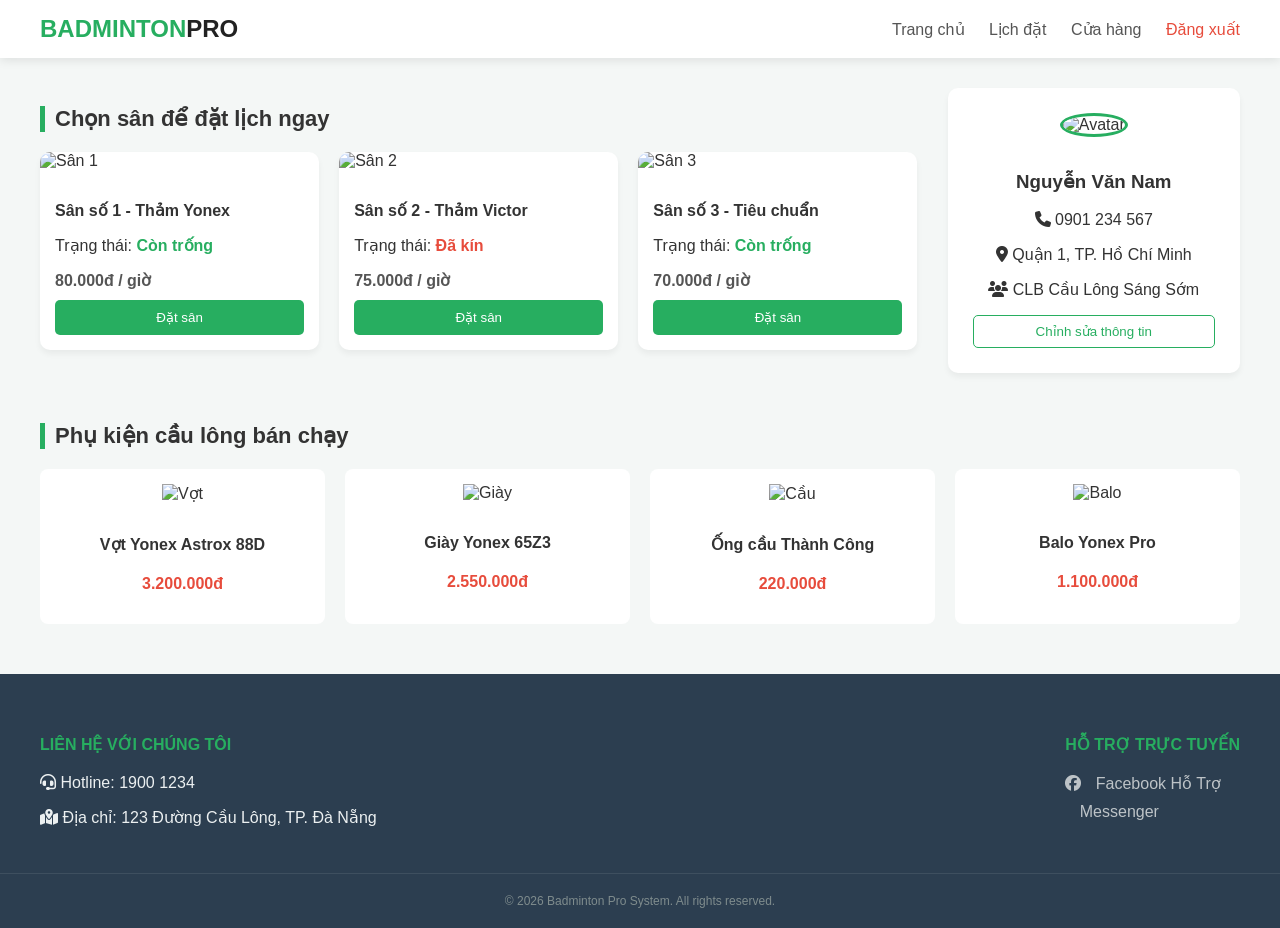
==== trangchuchinh.html @ 261c15bf "update code" ====
<!DOCTYPE html>
<html lang="vi">

<head>
    <meta charset="UTF-8">
    <meta name="viewport" content="width=device-width, initial-scale=1.0">
    <title>Trang Chủ Thành Viên - Badminton Pro</title>
    <link rel="stylesheet" href="trangchuchinh.css">
    <link rel="stylesheet" href="https://cdnjs.cloudflare.com/ajax/libs/font-awesome/6.4.2/css/all.min.css">
</head>

<body>


    <header class="main-header">
        <div class="container">
            <div class="logo">BADMINTON<span>PRO</span></div>
            <nav>
                <a href="#">Trang chủ</a>
                <a href="lichdat.html">Lịch đặt</a>
                <a href="#">Cửa hàng</a>
                <a href="home1.html" class="logout-link">Đăng xuất</a>
            </nav>
        </div>
    </header>

    <div class="container main-layout">
        <section class="left-content">
            <h2 class="section-title">Chọn sân để đặt lịch ngay</h2>
            <div class="court-list">
                <div class="court-card">
                    <img src="https://cdn0026.imgtaothao.com/media/dich-vu/thi-cong/san-cau-long/kich-thuoc-san/kich-thuoc-san-cau-long.webp"
                        alt="Sân 1">
                    <div class="court-info">
                        <h3>Sân số 1 - Thảm Yonex</h3>
                        <p>Trạng thái: <span class="available">Còn trống</span></p>
                        <p class="price">80.000đ / giờ</p>
                        <button class="btn-book" onclick="window.location.href='order.html'">Đặt sân</button>
                    </div>
                </div>
                <div class="court-card">
                    <img src="https://loadbalancer.dktvnblog.com/blog/wp-content/uploads/2023/11/kich-thuoc-san-cau-long-doi-va-don-khac-nhau-o-vung-ngoai-cung-duong-bien.png"
                        alt="Sân 2">
                    <div class="court-info">
                        <h3>Sân số 2 - Thảm Victor</h3>
                        <p>Trạng thái: <span class="full">Đã kín</span></p>
                        <p class="price">75.000đ / giờ</p>
                        <button class="btn-book" onclick="window.location.href='order.html'">Đặt sân</button>
                    </div>
                </div>
                <div class="court-card">
                    <img src="https://oct.vn/upload/files/he%20thong%20san%20the%20thao/kichthuocsancaulong.jpg"
                        alt="Sân 3">
                    <div class="court-info">
                        <h3>Sân số 3 - Tiêu chuẩn</h3>
                        <p>Trạng thái: <span class="available">Còn trống</span></p>
                        <p class="price">70.000đ / giờ</p>
                        <button class="btn-book" onclick="window.location.href='order.html'">Đặt sân</button>
                    </div>
                </div>
            </div>
        </section>

        <aside class="right-sidebar">
            <div class="profile-card">
                <img src="https://i.pravatar.cc/150?img=12" alt="Avatar" class="user-avatar">
                <h3 id="profileName">Nguyễn Văn Nam</h3>

                <p><i class="fa-solid fa-phone"></i>
                    <span id="profilePhone">0901 234 567</span>
                </p>

                <p><i class="fa-solid fa-location-dot"></i>
                    <span id="profileAddress">Quận 1, TP. Hồ Chí Minh</span>
                </p>

                <p><i class="fa-solid fa-users"></i>
                    <span id="profileGroup">CLB Cầu Lông Sáng Sớm</span>
                </p>
                <button class="btn-edit">Chỉnh sửa thông tin</button>
            </div>
        </aside>
    </div>

    <div class="container shop-section">
        <h2 class="section-title">Phụ kiện cầu lông bán chạy</h2>
        <div class="product-grid">
            <div class="product-item">
                <img src="https://dasxsport.vn/storage/thien-giay/ax88d-p-193.jpg" alt="Vợt">
                <h4>Vợt Yonex Astrox 88D</h4>
                <p class="p-price">3.200.000đ</p>
            </div>
            <div class="product-item">
                <img src="https://down-vn.img.susercontent.com/file/vn-11134207-7ras8-m12f7ryzt6vv77" alt="Giày">
                <h4>Giày Yonex 65Z3</h4>
                <p class="p-price">2.550.000đ</p>
            </div>
            <div class="product-item">
                <img src="https://tuanvisport.com.vn/wp-content/uploads/2024/05/ong-cau-long-thanh-cong-toc-77-tuanvisport-4.jpg"
                    alt="Cầu">
                <h4>Ống cầu Thành Công</h4>
                <p class="p-price">220.000đ</p>
            </div>
            <div class="product-item">
                <img src="https://cdn.hstatic.net/products/1000068606/template_sanpham22_245a7299090b4eb9918b1f70dde58b92.png"
                    alt="Balo">
                <h4>Balo Yonex Pro</h4>
                <p class="p-price">1.100.000đ</p>
            </div>
        </div>
    </div>

    <footer class="main-footer">
        <div class="container footer-content">
            <div class="footer-info">
                <h4>LIÊN HỆ VỚI CHÚNG TÔI</h4>
                <p><i class="fa-solid fa-headset"></i> Hotline: 1900 1234</p>
                <p><i class="fa-solid fa-map-location-dot"></i> Địa chỉ: 123 Đường Cầu Lông, TP. Đà Nẵng</p>
            </div>
            <div class="footer-social">
                <h4>HỖ TRỢ TRỰC TUYẾN</h4>
                <a href="#"><i class="fa-brands fa-facebook"></i> Facebook Hỗ Trợ</a>
                <a href="#"><i class="fa-brands fa-messenger"></i> Messenger</a>
            </div>
        </div>
        <div class="footer-bottom">
            &copy; 2026 Badminton Pro System. All rights reserved.
        </div>
    </footer>
    <div id="editModal" class="modal">
        <div class="modal-content">
            <div class="modal-header">
                <h3>Chỉnh sửa thông tin cá nhân</h3>
                <span class="close-btn">&times;</span>
            </div>
            <form id="editForm">
                <div class="form-group">
                    <label>Họ và tên</label>
                    <input type="text" id="editName" ">
                </div>
                <div class="form-group">
                    <label>Số điện thoại</label>
                    <input type="text" id="editPhone" ">
                </div>
                <div class="form-group">
                    <label>Địa chỉ</label>
                    <input type="text" id="editAddress" ">
                </div>
                <div class="form-group">
                    <label>Tên tài khoản</label>
                    <input type="text" id="editGroup" ">
                </div>
                <div class="modal-footer">
                    <button type="button" class="btn-cancel">Hủy bỏ</button>
                    <button type="submit" class="btn-save">Lưu thay đổi</button>
                </div>
            </form>
        </div>
    </div>
    <script src="chuyenhuong.js"></script>
</body>

</html>
---- trangchuchinh.css ----
:root {
    --primary-color: #27ae60;
    --dark-bg: #f4f7f6;
    --text-color: #333;
}

body {
    font-family: 'Segoe UI', Arial, sans-serif;
    background-color: var(--dark-bg);
    margin: 0;
    color: var(--text-color);
}

.container {
    max-width: 1200px;
    margin: 0 auto;
    padding: 0 20px;
}

/* Header */
.main-header {
    background: #fff;
    padding: 15px 0;
    box-shadow: 0 2px 10px rgba(0,0,0,0.1);
}

.main-header .container {
    display: flex;
    justify-content: space-between;
    align-items: center;
}

.logo {
    font-size: 24px;
    font-weight: bold;
    color: var(--primary-color);
}

.logo span { color: #222; }

nav a {
    text-decoration: none;
    color: #555;
    margin-left: 20px;
    font-weight: 500;
}

.logout-link { color: #e74c3c; }

/* Layout Main */
.main-layout {
    display: flex;
    gap: 30px;
    margin-top: 30px;
}

.left-content { flex: 3; }
.right-sidebar { flex: 1; }

.section-title {
    margin-bottom: 20px;
    font-size: 22px;
    border-left: 5px solid var(--primary-color);
    padding-left: 10px;
}

/* Court Cards */
.court-list {
    display: grid;
    grid-template-columns: repeat(auto-fill, minmax(250px, 1fr));
    gap: 20px;
}

.court-card {
    background: #fff;
    border-radius: 10px;
    overflow: hidden;
    box-shadow: 0 4px 6px rgba(0,0,0,0.05);
}

.court-card img { width: 100%; height: 150px; object-fit: cover; }

.court-info { padding: 15px; }

.court-info h3 { font-size: 16px; margin-bottom: 10px; }

.available { color: var(--primary-color); font-weight: bold; }
.full { color: #e74c3c; font-weight: bold; }

.price { margin: 10px 0; font-weight: bold; color: #555; }

.btn-book {
    width: 100%;
    padding: 10px;
    background: var(--primary-color);
    color: white;
    border: none;
    border-radius: 5px;
    cursor: pointer;
}

.btn-booked {
    width: 100%;
    padding: 10px;
    background: #ccc;
    color: #fff;
    border: none;
    border-radius: 5px;
}

/* Profile Sidebar */
.profile-card {
    background: #fff;
    padding: 25px;
    border-radius: 10px;
    text-align: center;
    box-shadow: 0 4px 6px rgba(0,0,0,0.05);
}

.user-avatar {
    width: 100px;
    height: 100px;
    border-radius: 50%;
    border: 3px solid var(--primary-color);
    margin-bottom: 15px;
}

.user-details {
    text-align: left;
    margin: 20px 0;
    font-size: 14px;
}

.user-details p { margin-bottom: 10px; color: #666; }

.user-details i { color: var(--primary-color); margin-right: 8px; }

.btn-edit {
    width: 100%;
    padding: 8px;
    background: none;
    border: 1px solid var(--primary-color);
    color: var(--primary-color);
    border-radius: 5px;
    cursor: pointer;
}

/* Shop Section */
.shop-section { margin-top: 50px; margin-bottom: 50px; }

.product-grid {
    display: grid;
    grid-template-columns: repeat(4, 1fr);
    gap: 20px;
}

.product-item {
    background: #fff;
    padding: 15px;
    border-radius: 8px;
    text-align: center;
}

.product-item img { width: 100%; height: 150px; object-fit: contain; margin-bottom: 10px; }

.p-price { color: #e74c3c; font-weight: bold; }

/* Footer */
.main-footer {
    background: #2c3e50;
    color: #ecf0f1;
    padding: 40px 0 20px;
}

.footer-content {
    display: flex;
    justify-content: space-between;
    margin-bottom: 30px;
}

.footer-info h4, .footer-social h4 {
    margin-bottom: 20px;
    font-size: 16px;
    color: var(--primary-color);
}

.footer-social a {
    display: block;
    color: #bdc3c7;
    text-decoration: none;
    margin-bottom: 10px;
}

.footer-social i { margin-right: 10px; }

.footer-bottom {
    text-align: center;
    border-top: 1px solid #3e4f5f;
    padding-top: 20px;
    font-size: 12px;
    color: #7f8c8d;
}

/* Responsive */
@media (max-width: 992px) {
    .main-layout { flex-direction: column-reverse; }
    .product-grid { grid-template-columns: repeat(2, 1fr); }
}






/* Style cho Modal */
.modal {
    display: none; /* Ẩn mặc định */
    position: fixed;
    z-index: 1000;
    left: 0;
    top: 0;
    width: 100%;
    height: 100%;
    background-color: rgba(0,0,0,0.5); /* Nền mờ */
    align-items: center;
    justify-content: center;
}

.modal-content {
    background-color: #fff;
    padding: 25px;
    border-radius: 10px;
    width: 400px;
    box-shadow: 0 5px 15px rgba(0,0,0,0.3);
    animation: fadeIn 0.3s;
}

@keyframes fadeIn {
    from { transform: translateY(-20px); opacity: 0; }
    to { transform: translateY(0); opacity: 1; }
}

.modal-header {
    display: flex;
    justify-content: space-between;
    align-items: center;
    margin-bottom: 20px;
    border-bottom: 1px solid #eee;
    padding-bottom: 10px;
}

.close-btn {
    font-size: 24px;
    cursor: pointer;
    color: #888;
}

.form-group {
    margin-bottom: 15px;
}

.form-group label {
    display: block;
    font-size: 14px;
    margin-bottom: 5px;
    font-weight: bold;
}

.form-group input {
    width: 100%;
    padding: 10px;
    border: 1px solid #ddd;
    border-radius: 5px;
}

.modal-footer {
    display: flex;
    gap: 10px;
    margin-top: 20px;
}

.btn-save {
    flex: 2;
    padding: 10px;
    background: #27ae60;
    color: white;
    border: none;
    border-radius: 5px;
    cursor: pointer;
}

.btn-cancel {
    flex: 1;
    padding: 10px;
    background: #eee;
    border: none;
    border-radius: 5px;
    cursor: pointer;
}
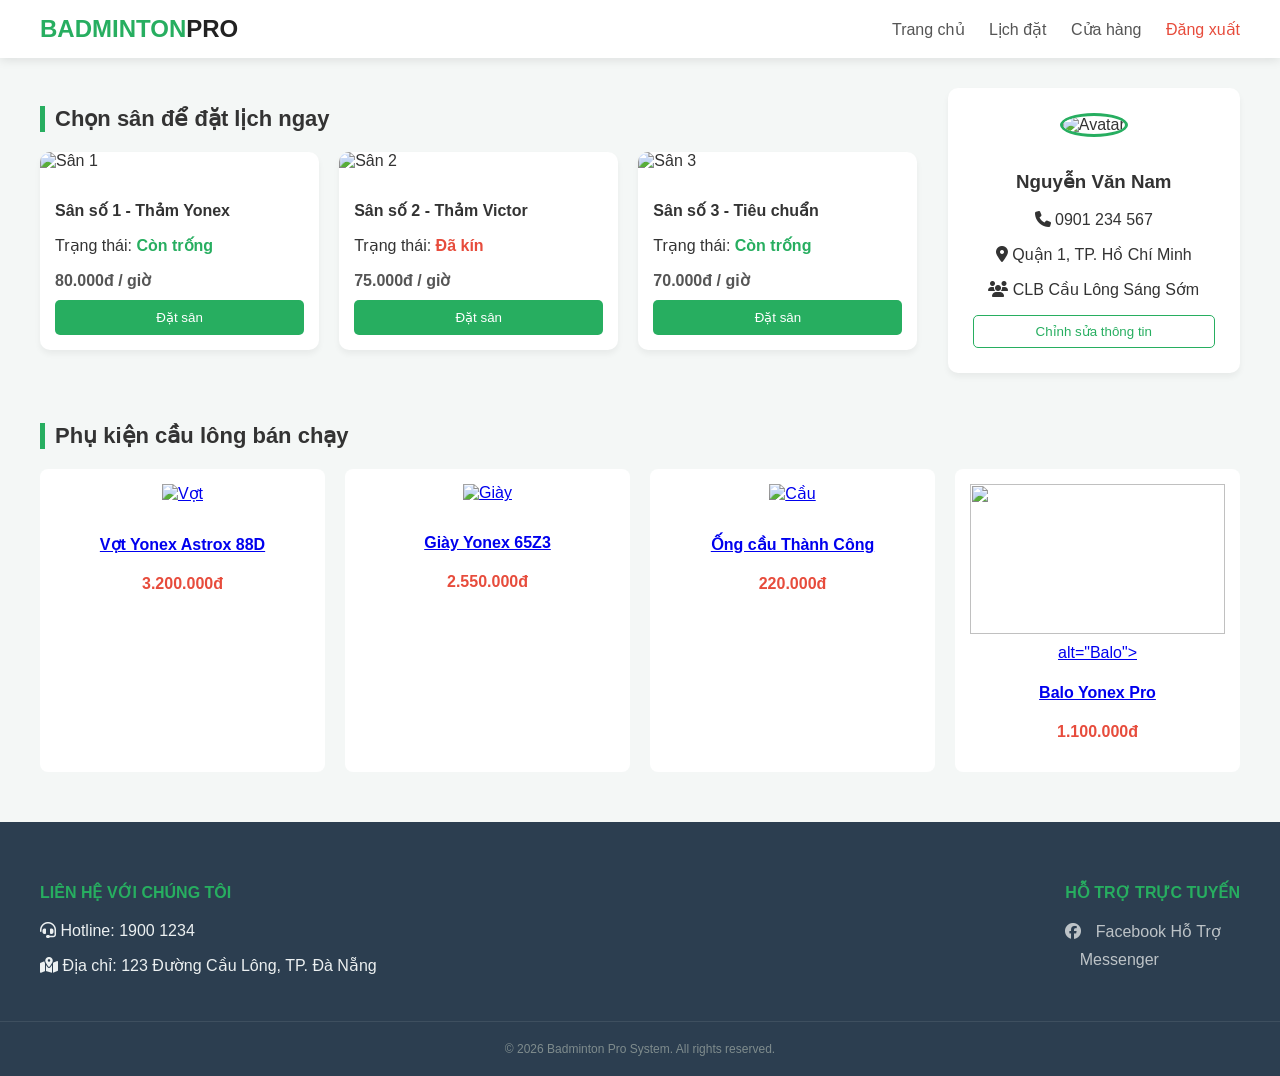
==== commit 20ae94c4: "lan3" ====
--- a/trangchuchinh.html
+++ b/trangchuchinh.html
@@ -19,7 +19,7 @@
                 <a href="#">Trang chủ</a>
                 <a href="lichdat.html">Lịch đặt</a>
                 <a href="#">Cửa hàng</a>
-                <a href="home1.html" class="logout-link">Đăng xuất</a>
+                <a href="index.html" class="logout-link">Đăng xuất</a>
             </nav>
         </div>
     </header>
@@ -86,25 +86,24 @@
         <h2 class="section-title">Phụ kiện cầu lông bán chạy</h2>
         <div class="product-grid">
             <div class="product-item">
-                <img src="https://dasxsport.vn/storage/thien-giay/ax88d-p-193.jpg" alt="Vợt">
-                <h4>Vợt Yonex Astrox 88D</h4>
+                <a href="#"><img src="https://dasxsport.vn/storage/thien-giay/ax88d-p-193.jpg" alt="Vợt"></a>
+                <a href="#"><h4>Vợt Yonex Astrox 88D</h4></a>
                 <p class="p-price">3.200.000đ</p>
             </div>
             <div class="product-item">
-                <img src="https://down-vn.img.susercontent.com/file/vn-11134207-7ras8-m12f7ryzt6vv77" alt="Giày">
-                <h4>Giày Yonex 65Z3</h4>
+                <a href="#"><img src="https://down-vn.img.susercontent.com/file/vn-11134207-7ras8-m12f7ryzt6vv77" alt="Giày"></a>
+                <a href="#"><h4>Giày Yonex 65Z3</h4></a>
                 <p class="p-price">2.550.000đ</p>
             </div>
             <div class="product-item">
-                <img src="https://tuanvisport.com.vn/wp-content/uploads/2024/05/ong-cau-long-thanh-cong-toc-77-tuanvisport-4.jpg"
-                    alt="Cầu">
-                <h4>Ống cầu Thành Công</h4>
+                <a href="#"><img src="https://tuanvisport.com.vn/wp-content/uploads/2024/05/ong-cau-long-thanh-cong-toc-77-tuanvisport-4.jpg"alt="Cầu"></a>
+                <a href="#"><h4>Ống cầu Thành Công</h4></a>
                 <p class="p-price">220.000đ</p>
             </div>
             <div class="product-item">
-                <img src="https://cdn.hstatic.net/products/1000068606/template_sanpham22_245a7299090b4eb9918b1f70dde58b92.png"
+                <a href="#"><img src="https://cdn.hstatic.net/products/1000068606/template_sanpham22_245a7299090b4eb9918b1f70dde58b92.png"</a>
                     alt="Balo">
-                <h4>Balo Yonex Pro</h4>
+                <a href="#"><h4>Balo Yonex Pro</h4></a>
                 <p class="p-price">1.100.000đ</p>
             </div>
         </div>
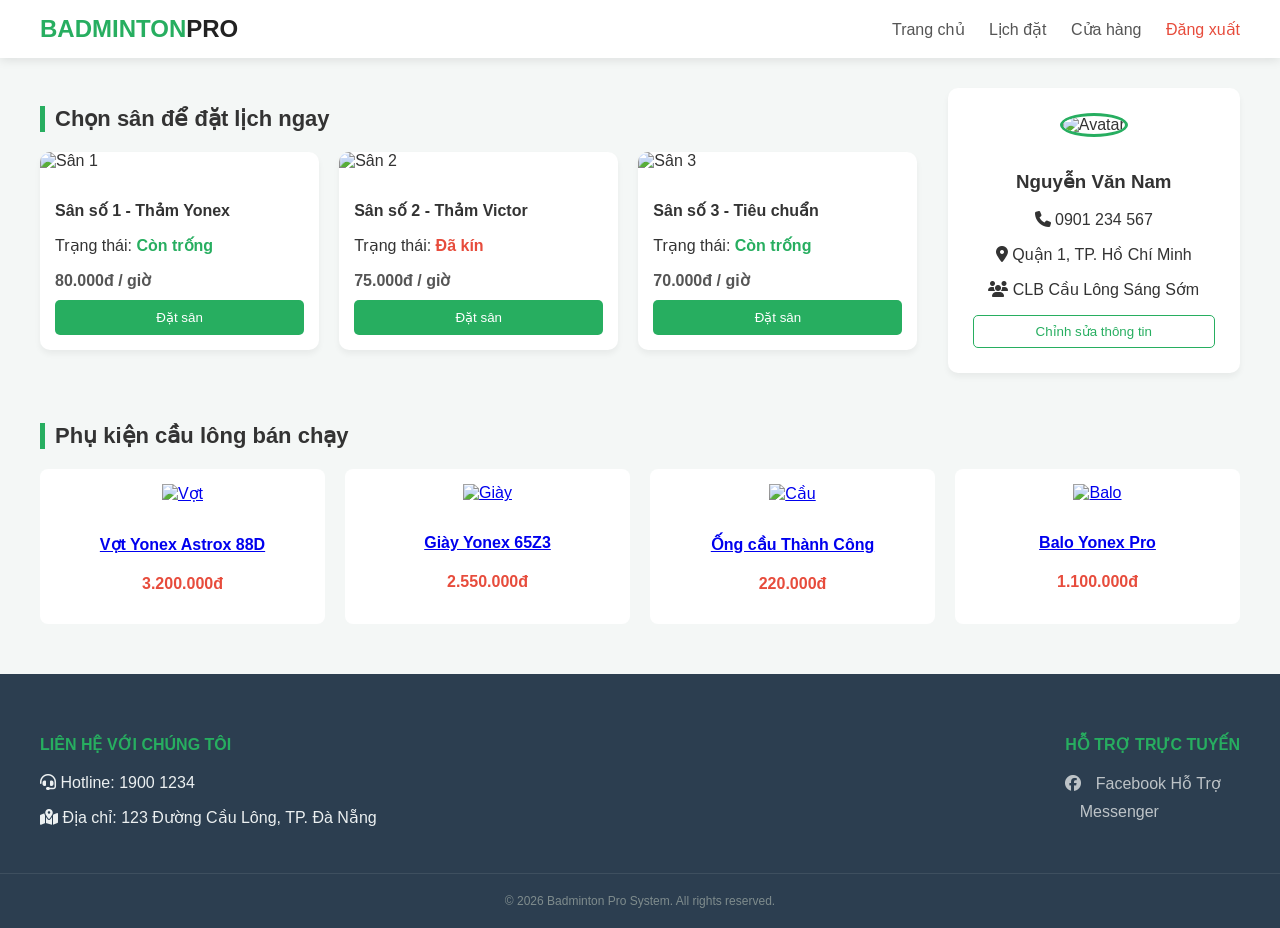
==== commit 874f8e7e: "lan4" ====
--- a/trangchuchinh.html
+++ b/trangchuchinh.html
@@ -101,8 +101,8 @@
                 <p class="p-price">220.000đ</p>
             </div>
             <div class="product-item">
-                <a href="#"><img src="https://cdn.hstatic.net/products/1000068606/template_sanpham22_245a7299090b4eb9918b1f70dde58b92.png"</a>
-                    alt="Balo">
+                <a href="#"><img src="https://cdn.hstatic.net/products/1000068606/template_sanpham22_245a7299090b4eb9918b1f70dde58b92.png"alt="Balo"></a>
+                    
                 <a href="#"><h4>Balo Yonex Pro</h4></a>
                 <p class="p-price">1.100.000đ</p>
             </div>
